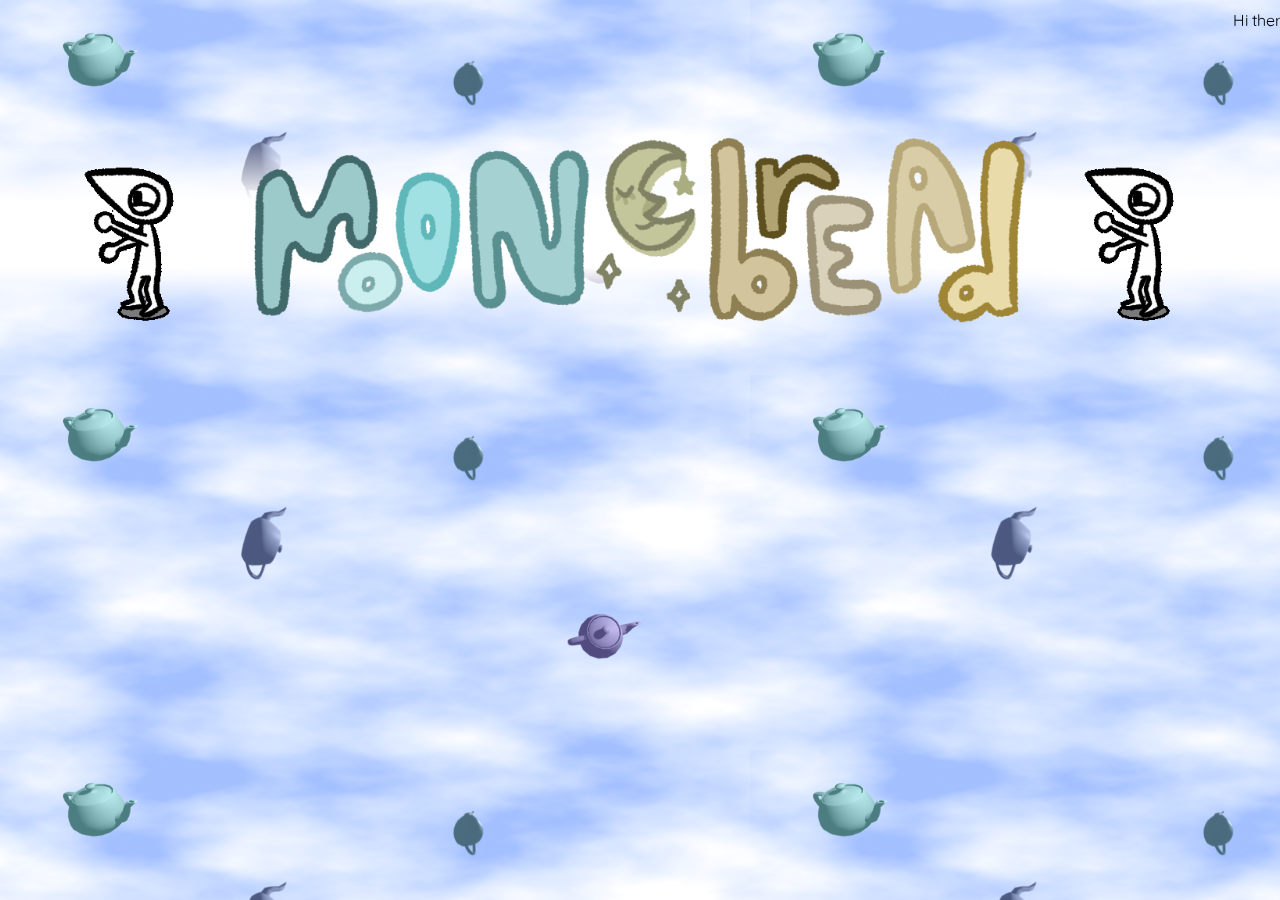
==== main.html @ 85b9fb9e "creation" ====
<!DOCTYPE html>
<html>

<head>
  <meta charset="utf-8">
  <meta name="viewport" content="width=device-width">
  <link rel="stylesheet"
  href="https://fonts.googleapis.com/css?family=Quicksand">
  <title>Moonbread</title>
  <link href="mainStyle.css" rel="stylesheet" type="text/css" />
  <link rel="icon" href="Images/moonlogo.png" type="image/icon type">
</head>

<body>
    <script src="mainScript.js"></script>

    <marquee behavior="scroll" direction="left">Hi there!! I'm Devin and this is my website that catalogues my digital footprint across the internet. It's pretty cool of you to stop by.
        Pretty awesome I would say. Thanks for that :D
    </marquee>

    <div class = "top">
        <img src="Images/crowdance.gif" id="crowdance" alt="crow dance"">
        <img src="Images/moonbread.png" alt="Radiotower Title">
        <img src="Images/crowdance.gif" id="crowdance" alt="crow dance">
    </div>
</body>

</html>
---- mainStyle.css ----
html, body {
    height: 100%;
    width: 100%;
    margin-left:0px;
    margin-top:0px;
    overflow-x: hidden;

    background-image: url("Images/repeatingSky.png");
    background-size: 750px;
    background-repeat: repeat;
}
  
p {
    font-family: 'Quicksand';
    font-size:25px;
}

.top {
    display:flex;
    margin-top:100px;
    justify-content:center;
    height:200px;
    background-image:linear-gradient(rgba(255,255,255,0), white, white, rgba(255,255,255,0));
}

#crowdance:hover {
    transform: scaleX(-1);
}

marquee {
    font-family: 'Quicksand';
    margin-top:10px;
}
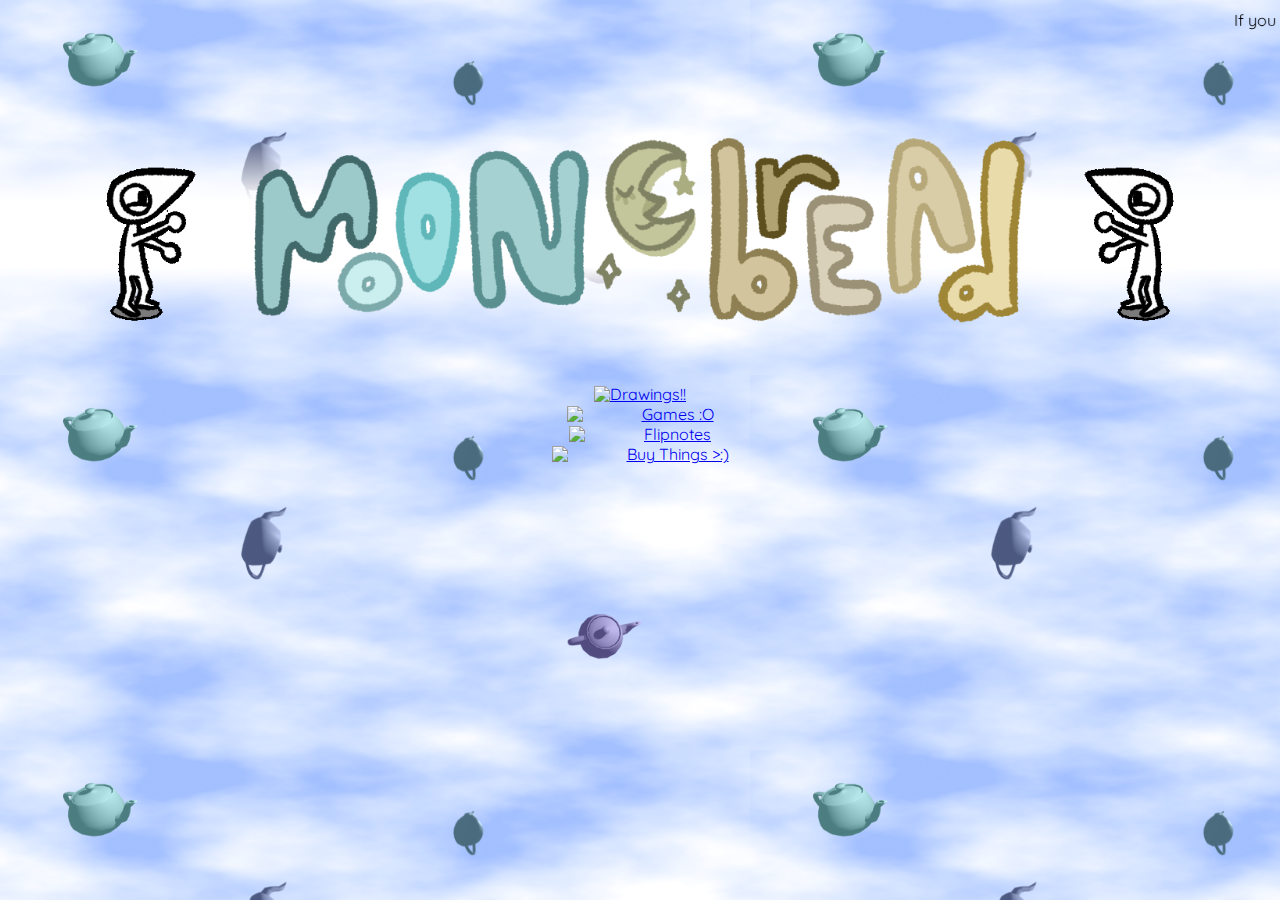
==== commit d1e16a37: "added links and movement" ====
--- a/main.html
+++ b/main.html
@@ -12,17 +12,34 @@
 </head>
 
 <body>
+    <marquee behavior="scroll" direction="left" id="scrollText">Oh geez, this text wasn't supposed to be visible. Please, avert your eyes!!!</marquee>
+
+    <div class = "top">
+        <img src="Images/crowdance.gif" id="crowdance2" alt="crow dance">
+        <img class="hover" src="Images/moonbread.png" alt="Radiotower Title">
+        <img src="Images/crowdance.gif" id="crowdance" alt="crow dance">
+    </div>
+
     <script src="mainScript.js"></script>
 
-    <marquee behavior="scroll" direction="left">Hi there!! I'm Devin and this is my website that catalogues my digital footprint across the internet. It's pretty cool of you to stop by.
-        Pretty awesome I would say. Thanks for that :D
-    </marquee>
-
-    <div class = "top">
-        <img src="Images/crowdance.gif" id="crowdance" alt="crow dance"">
-        <img src="Images/moonbread.png" alt="Radiotower Title">
-        <img src="Images/crowdance.gif" id="crowdance" alt="crow dance">
-    </div>
+    <div class = "linkContainer">
+          <div class = "links">
+             <img src="https://web.archive.org/web/20090821202025if_/http://geocities.com/SouthBeach/Shores/8689/an/drawcat.gif">
+             <a href="https://www.instagram.com/moonbreaddd/"> Drawings!!</a>
+         </div>
+         <div class = "links">
+               <img src="https://web.archive.org/web/20091027002839im_/http://uk.geocities.com/tralda/assets/images/clipart_games_007.gif" style="width:75px;height:auto;">
+               <a href="https://moonbreadgames.itch.io"> Games :O</a>
+         </div>
+         <div class = "links">
+            <img src="https://web.archive.org/web/20090821161830if_/http://geocities.com/Hollywood/Club/7196/rotatingcamera.gif" style="width:75px;height:auto;">
+            <a href="https://www.youtube.com/@moonbreadd"> Flipnotes</a>
+          </div>
+         <div class = "links">
+            <img src="https://web.archive.org/web/20090901160658if_/http://www.geocities.com/conquistar173/moneyAnimation.gif" style="width:75px;height:auto;">
+            <a href="https://www.redbubble.com/people/conscious-ink/shop"> Buy Things >:)</a>
+         </div>
+      </div>
 </body>
 
 </html>--- a/mainStyle.css
+++ b/mainStyle.css
@@ -23,11 +23,40 @@
     background-image:linear-gradient(rgba(255,255,255,0), white, white, rgba(255,255,255,0));
 }
 
-#crowdance:hover {
-    transform: scaleX(-1);
+.linkContainer {
+    display: flex;
+    margin-top:50px;
+    justify-content: space-evenly;
+    font-family: 'Quicksand';
+    flex-wrap: wrap;
+    flex-direction:column;
 }
+
+.links {
+    display: flex;
+    justify-content: center;
+    flex-direction: row;
+    align-items: center;
+}
+
+#crowdance:hover { transform: scaleX(-1); }
+#crowdance2 { transform: scaleX(-1); }
+#crowdance2:hover { transform: scaleX(1); }
 
 marquee {
     font-family: 'Quicksand';
     margin-top:10px;
+}
+
+.hover {
+    animation: MoveUpDown 4s ease-in-out infinite;
+}
+
+@keyframes MoveUpDown {
+    0%, 100% {
+        transform: translateY(20px);
+    }
+    50% {
+        transform: translateY(-20px);
+    }
 }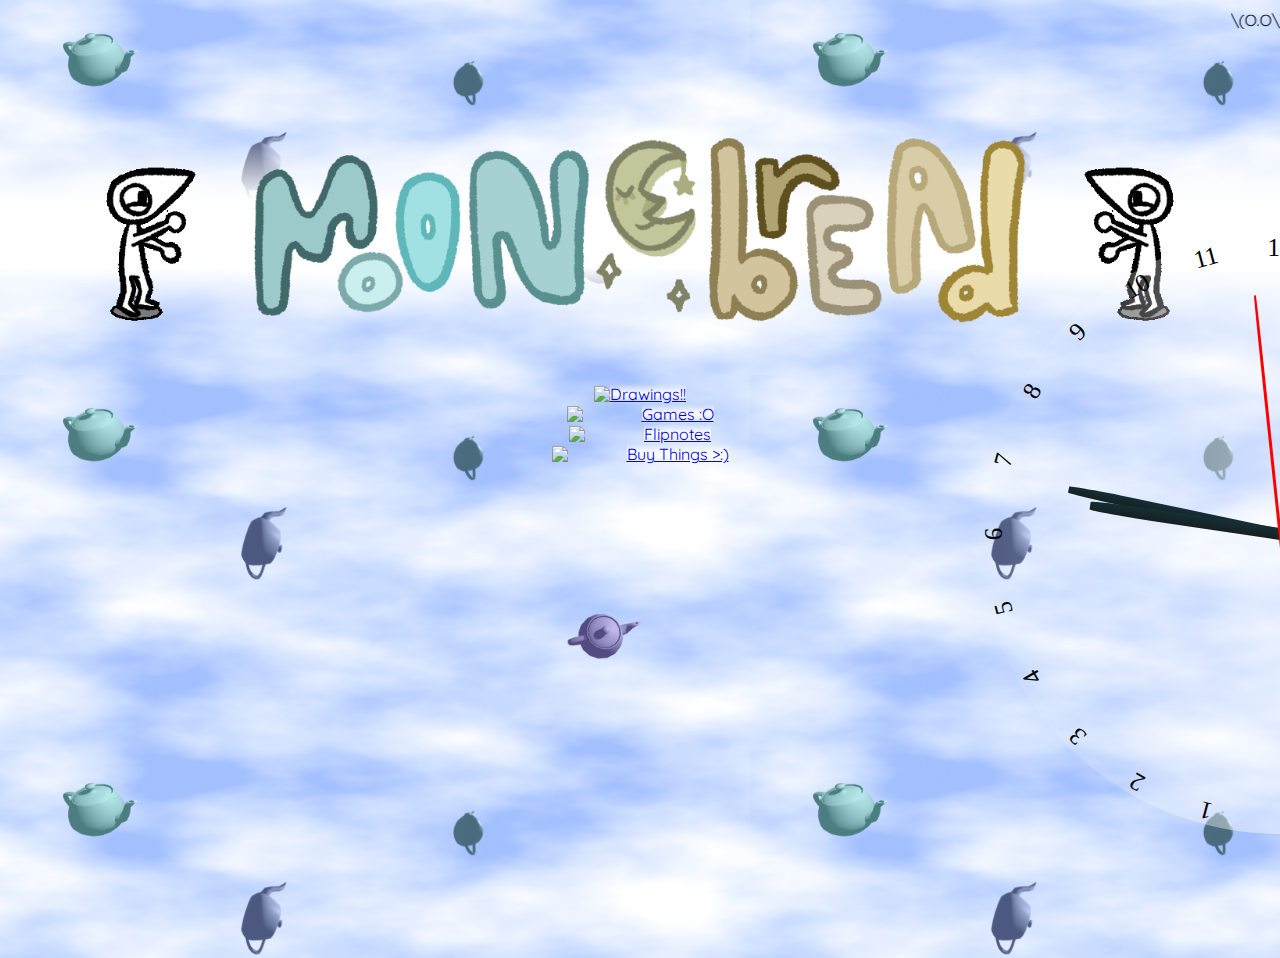
==== commit 41ded9e7: "yay" ====
--- a/main.html
+++ b/main.html
@@ -20,24 +20,43 @@
         <img src="Images/crowdance.gif" id="crowdance" alt="crow dance">
     </div>
 
-    <script src="mainScript.js"></script>
+    <div class="clockbody">
+      <div class="hand sHand" data-second-hand></div>
+      <div class="hand mHand" data-minute-hand></div>
+      <div class="hand hHand" data-hour-hand></div>
+      <div class="handmiddle"></div>
+      <div class="number number1">1</div>
+      <div class="number number2">2</div>
+      <div class="number number3">3</div>
+      <div class="number number4">4</div>
+      <div class="number number5">5</div>
+      <div class="number number6">6</div>
+      <div class="number number7">7</div>
+      <div class="number number8">8</div>
+      <div class="number number9">9</div>
+      <div class="number number10">10</div>
+      <div class="number number11">11</div>
+      <div class="number number12">12</div>
+   </div>
+   <script defer src="clockScript.js"></script>
 
+   <script src="mainScript.js"></script>
     <div class = "linkContainer">
           <div class = "links">
              <img src="https://web.archive.org/web/20090821202025if_/http://geocities.com/SouthBeach/Shores/8689/an/drawcat.gif">
-             <a href="https://www.instagram.com/moonbreaddd/"> Drawings!!</a>
+             <a href="https://www.instagram.com/moonbreaddd/" style="background-image:linear-gradient(rgba(0,0,0,0),white,rgba(0,0,0,0))"> Drawings!!</a>
          </div>
          <div class = "links">
                <img src="https://web.archive.org/web/20091027002839im_/http://uk.geocities.com/tralda/assets/images/clipart_games_007.gif" style="width:75px;height:auto;">
-               <a href="https://moonbreadgames.itch.io"> Games :O</a>
+               <a href="https://moonbreadgames.itch.io" style="background-image:linear-gradient(rgba(0,0,0,0),white,rgba(0,0,0,0))"> Games :O</a>
          </div>
          <div class = "links">
             <img src="https://web.archive.org/web/20090821161830if_/http://geocities.com/Hollywood/Club/7196/rotatingcamera.gif" style="width:75px;height:auto;">
-            <a href="https://www.youtube.com/@moonbreadd"> Flipnotes</a>
+            <a href="https://www.youtube.com/@moonbreadd" style="background-image:linear-gradient(rgba(0,0,0,0),white,rgba(0,0,0,0))"> Flipnotes</a>
           </div>
          <div class = "links">
             <img src="https://web.archive.org/web/20090901160658if_/http://www.geocities.com/conquistar173/moneyAnimation.gif" style="width:75px;height:auto;">
-            <a href="https://www.redbubble.com/people/conscious-ink/shop"> Buy Things >:)</a>
+            <a href="https://www.redbubble.com/people/conscious-ink/shop" style="background-image:linear-gradient(rgba(0,0,0,0),white,rgba(0,0,0,0))"> Buy Things >:)</a>
          </div>
       </div>
 </body>
--- a/mainStyle.css
+++ b/mainStyle.css
@@ -59,4 +59,67 @@
     50% {
         transform: translateY(-20px);
     }
+}
+
+/* Clock Start */
+
+.clockbody {
+    margin-top: -100px;
+    width: 600px;
+    height:600px;
+    background-image: linear-gradient(to left, white, rgba(0,0,0,0));
+    border-radius:50%;
+    position: absolute;
+    right: -300px;
+}
+
+.clockbody .number {
+    --rotation: 0;
+    --fontsize:10px;
+
+    position:absolute;
+    width:100%;
+    height:100%;
+    text-align:center;
+    transform: rotate(var(--rotation));
+    font-size:25px;
+}
+
+.clockbody .number1 {--rotation: 195deg;}
+.clockbody .number2 {--rotation: 210deg;}
+.clockbody .number3 {--rotation: 225deg;}
+.clockbody .number4 {--rotation: 240deg;}
+.clockbody .number5 {--rotation: 255deg;}
+.clockbody .number6 {--rotation: 270deg;}
+.clockbody .number7 {--rotation: 285deg;}
+.clockbody .number8 {--rotation: 300deg;}
+.clockbody .number9 {--rotation: 315deg;}
+.clockbody .number10 {--rotation: 330deg;}
+.clockbody .number11 {--rotation: 345deg;}
+
+.clockbody .hand {
+    --rotation: 0;
+
+    position: absolute;
+    bottom: 50%;
+    left: 50%;
+    width: 10px;
+    height: 72%;
+    background-image: linear-gradient(to right, rgb(20, 48, 54), rgb(23, 31, 32));
+    border-radius:20%;
+    transform-origin: center;
+    transform: translate(-50%, 50%) rotate(calc(var(--rotation) * 1deg));
+}
+
+.clockbody .sHand {
+    background-image:none;
+    background-color:red;
+    width:3px;
+    height:80%;
+    z-index:5;
+}
+
+.clockbody .hHand {
+    width:12px;
+    height:64%;
 }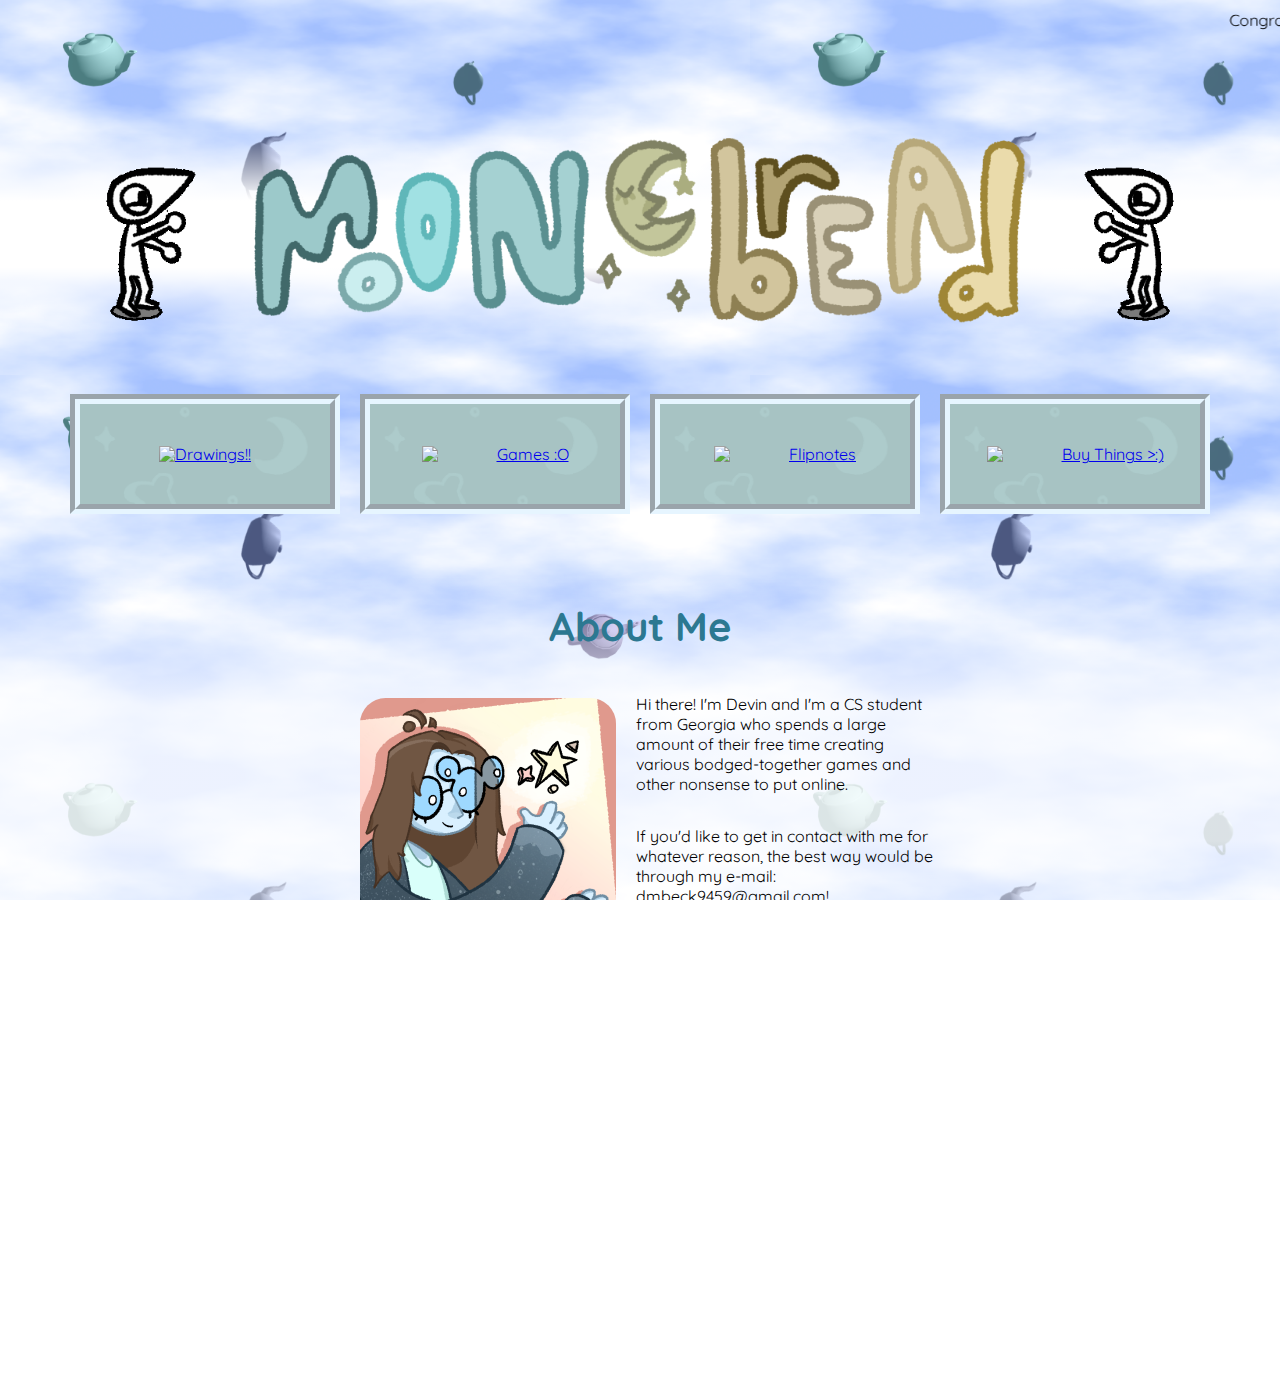
==== commit 702efe30: "a whole lot" ====
--- a/main.html
+++ b/main.html
@@ -20,7 +20,7 @@
         <img src="Images/crowdance.gif" id="crowdance" alt="crow dance">
     </div>
 
-    <div class="clockbody">
+    <!--<div class="clockbody">
       <div class="hand sHand" data-second-hand></div>
       <div class="hand mHand" data-minute-hand></div>
       <div class="hand hHand" data-hour-hand></div>
@@ -38,27 +38,53 @@
       <div class="number number11">11</div>
       <div class="number number12">12</div>
    </div>
-   <script defer src="clockScript.js"></script>
+   <script defer src="clockScript.js"></script>-->
 
    <script src="mainScript.js"></script>
     <div class = "linkContainer">
-          <div class = "links">
+         <a href="https://www.instagram.com/moonbreaddd/"> <div class = "links">
              <img src="https://web.archive.org/web/20090821202025if_/http://geocities.com/SouthBeach/Shores/8689/an/drawcat.gif">
-             <a href="https://www.instagram.com/moonbreaddd/" style="background-image:linear-gradient(rgba(0,0,0,0),white,rgba(0,0,0,0))"> Drawings!!</a>
-         </div>
-         <div class = "links">
+            Drawings!!
+         </div></a>
+         <a href="https://moonbreadgames.itch.io"> <div class = "links">
                <img src="https://web.archive.org/web/20091027002839im_/http://uk.geocities.com/tralda/assets/images/clipart_games_007.gif" style="width:75px;height:auto;">
-               <a href="https://moonbreadgames.itch.io" style="background-image:linear-gradient(rgba(0,0,0,0),white,rgba(0,0,0,0))"> Games :O</a>
-         </div>
-         <div class = "links">
+               Games :O
+         </div></a>
+         <a href="https://www.youtube.com/@moonbreadd"> <div class = "links">
             <img src="https://web.archive.org/web/20090821161830if_/http://geocities.com/Hollywood/Club/7196/rotatingcamera.gif" style="width:75px;height:auto;">
-            <a href="https://www.youtube.com/@moonbreadd" style="background-image:linear-gradient(rgba(0,0,0,0),white,rgba(0,0,0,0))"> Flipnotes</a>
-          </div>
-         <div class = "links">
+            Flipnotes
+          </div></a>
+          <a href="https://www.redbubble.com/people/conscious-ink/shop"> <div class = "links">
             <img src="https://web.archive.org/web/20090901160658if_/http://www.geocities.com/conquistar173/moneyAnimation.gif" style="width:75px;height:auto;">
-            <a href="https://www.redbubble.com/people/conscious-ink/shop" style="background-image:linear-gradient(rgba(0,0,0,0),white,rgba(0,0,0,0))"> Buy Things >:)</a>
+            Buy Things >:)
+         </div></a>
+      </div>
+
+<div style="background-image:linear-gradient(rgba(0,0,0,0),rgba(255, 255, 255, 0.8),rgba(255, 255, 255, 0.8),rgba(0,0,0,0));">
+   <div class= "aboutMe">
+      <h1 style="color:rgb(44, 120, 145);">About Me</h1>
+      <div style="display:flex; flex-direction:row;">
+         <img src="Images/meeeee.png" style="width:256px; height:256px; border-radius:10%; margin:20px;">
+         <div style="display:flex; flex-direction:column">
+            <p>Hi there! I'm Devin and I'm a CS student from Georgia who spends a large amount of their free time creating various bodged-together games and other nonsense to put online.</p>
+            <p>If you'd like to get in contact with me for whatever reason, the best way would be through my e-mail: dmbeck9459@gmail.com!</p>
          </div>
       </div>
+   </div>
+</div>
+
+<div style="background-image:linear-gradient(rgba(0,0,0,0),rgba(255, 255, 255, 0.8),rgba(255, 255, 255, 0.8),rgba(0,0,0,0));">
+   <div class= "aboutMe">
+      <h1 style="color:rgb(44, 145, 76);">Other Assorted Creations</h1>
+      <div style="display:flex; flex-direction:row;">
+         <div style="display:flex; flex-direction:column">
+            <p>The polynomial clock is a clock where the distance between each hour increases as the hour increases. Is it an impractical way to tell time? Absolutely. It's pretty fun to watch though!</p>
+            <p>There's also this clicker game that you might find fun if you are a fan of watching numbers get bigger. I know I am.</p>
+         </div>
+         <img src="Images/cuteRobot.png" style="width:256px; height:256px; border-radius:10%; margin:20px;">
+      </div>
+   </div>
+</div>
 </body>
 
 </html>--- a/mainStyle.css
+++ b/mainStyle.css
@@ -4,15 +4,23 @@
     margin-left:0px;
     margin-top:0px;
     overflow-x: hidden;
+    font-family: 'Quicksand';
 
     background-image: url("Images/repeatingSky.png");
     background-size: 750px;
     background-repeat: repeat;
 }
-  
+
+html {
+    overflow: hidden;
+}
+
 p {
-    font-family: 'Quicksand';
-    font-size:25px;
+    font-size:16px;
+}
+
+h1 {
+    font-size:40px;
 }
 
 .top {
@@ -26,10 +34,11 @@
 .linkContainer {
     display: flex;
     margin-top:50px;
-    justify-content: space-evenly;
+    margin-bottom:50px;
+    justify-content: center;
     font-family: 'Quicksand';
     flex-wrap: wrap;
-    flex-direction:column;
+    flex-direction:row;
 }
 
 .links {
@@ -37,6 +46,16 @@
     justify-content: center;
     flex-direction: row;
     align-items: center;
+    width:250px;
+    height:100px;
+    align-self:center;
+    margin:10px;
+
+    background-image: url("Images/background.png");
+    background-size: 250px;
+    border-width:10px;
+    border-style:groove;
+    border-color:rgb(230, 245, 255);
 }
 
 #crowdance:hover { transform: scaleX(-1); }
@@ -59,6 +78,16 @@
     50% {
         transform: translateY(-20px);
     }
+}
+
+.aboutMe {
+    margin:25px;
+    display:flex;
+    flex-direction:column;
+    align-items:center;
+    justify-content:center;
+    width:600px;
+    margin:0 auto;
 }
 
 /* Clock Start */
@@ -96,6 +125,7 @@
 .clockbody .number9 {--rotation: 315deg;}
 .clockbody .number10 {--rotation: 330deg;}
 .clockbody .number11 {--rotation: 345deg;}
+.clockbody .number12 {--rotation: 357deg;}
 
 .clockbody .hand {
     --rotation: 0;
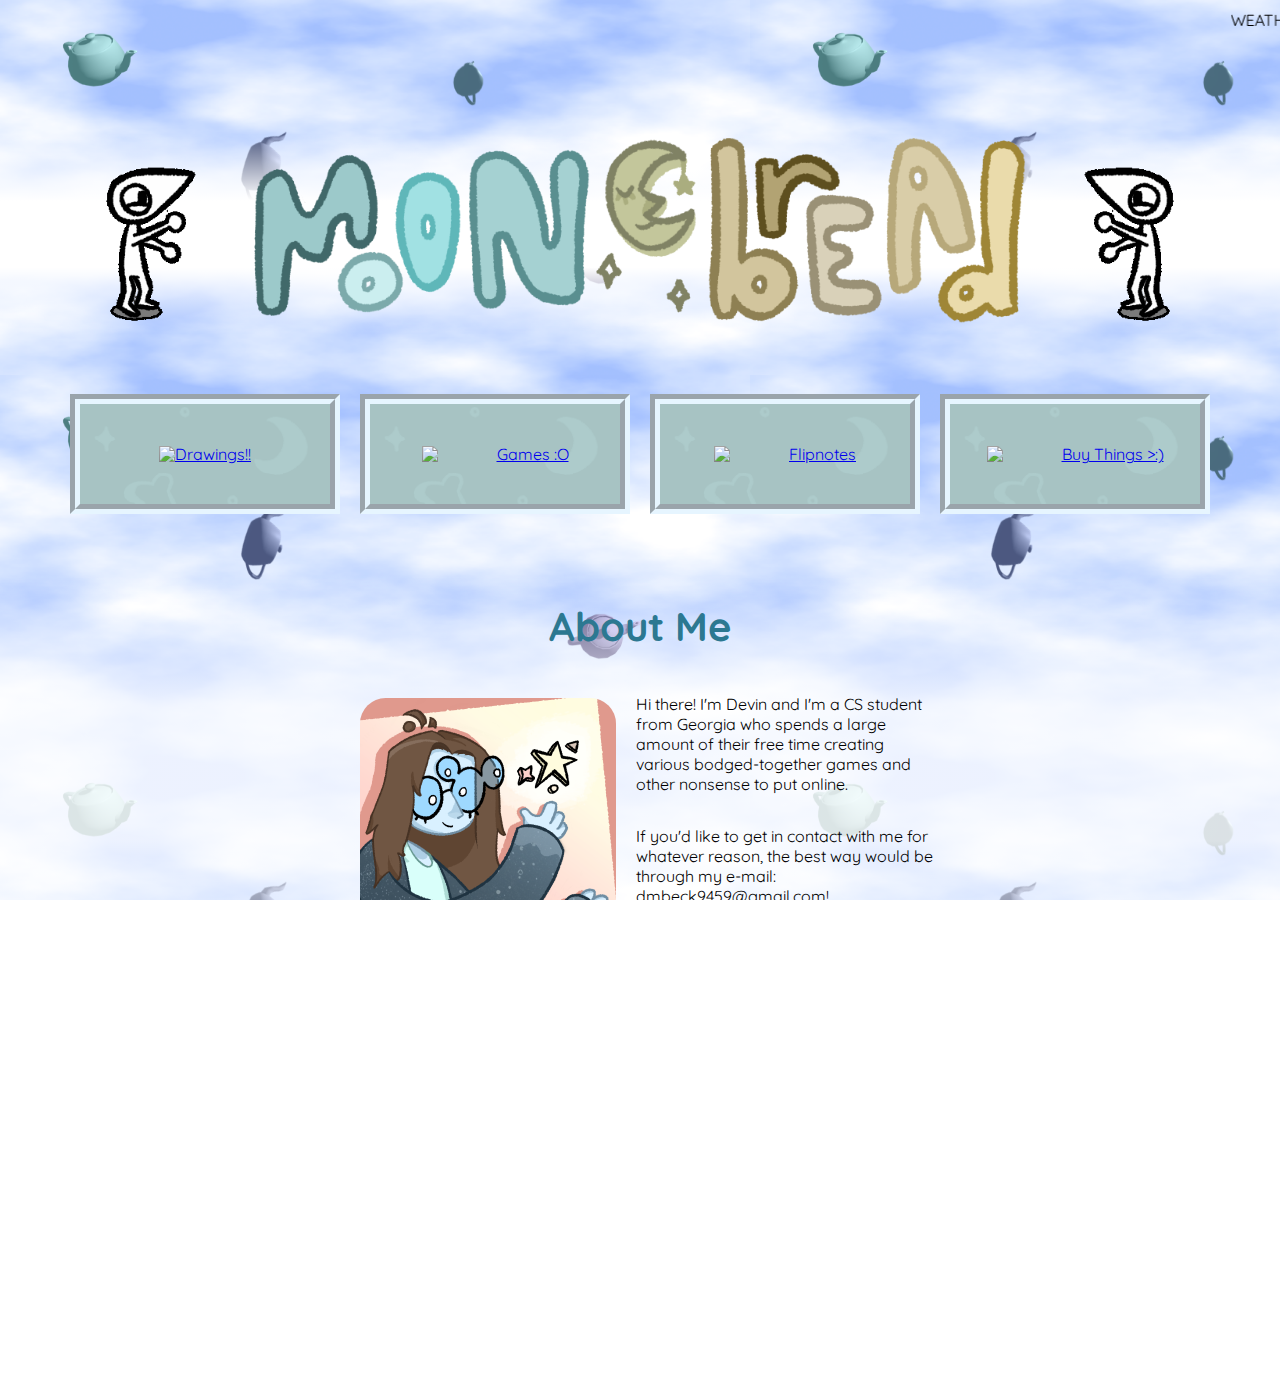
==== commit 8b9aa61b: "MOER" ====
--- a/main.html
+++ b/main.html
@@ -19,26 +19,6 @@
         <img class="hover" src="Images/moonbread.png" alt="Radiotower Title">
         <img src="Images/crowdance.gif" id="crowdance" alt="crow dance">
     </div>
-
-    <!--<div class="clockbody">
-      <div class="hand sHand" data-second-hand></div>
-      <div class="hand mHand" data-minute-hand></div>
-      <div class="hand hHand" data-hour-hand></div>
-      <div class="handmiddle"></div>
-      <div class="number number1">1</div>
-      <div class="number number2">2</div>
-      <div class="number number3">3</div>
-      <div class="number number4">4</div>
-      <div class="number number5">5</div>
-      <div class="number number6">6</div>
-      <div class="number number7">7</div>
-      <div class="number number8">8</div>
-      <div class="number number9">9</div>
-      <div class="number number10">10</div>
-      <div class="number number11">11</div>
-      <div class="number number12">12</div>
-   </div>
-   <script defer src="clockScript.js"></script>-->
 
    <script src="mainScript.js"></script>
     <div class = "linkContainer">
@@ -78,7 +58,7 @@
       <h1 style="color:rgb(44, 145, 76);">Other Assorted Creations</h1>
       <div style="display:flex; flex-direction:row;">
          <div style="display:flex; flex-direction:column">
-            <p>The polynomial clock is a clock where the distance between each hour increases as the hour increases. Is it an impractical way to tell time? Absolutely. It's pretty fun to watch though!</p>
+            <p>The <a href="clock/clockexp.html">polynomial clock</a> is a clock where the distance between each hour increases as the hour increases. Is it an impractical way to tell time? Absolutely. It's pretty fun to watch though!</p>
             <p>There's also this clicker game that you might find fun if you are a fan of watching numbers get bigger. I know I am.</p>
          </div>
          <img src="Images/cuteRobot.png" style="width:256px; height:256px; border-radius:10%; margin:20px;">
--- a/mainStyle.css
+++ b/mainStyle.css
@@ -88,68 +88,4 @@
     justify-content:center;
     width:600px;
     margin:0 auto;
-}
-
-/* Clock Start */
-
-.clockbody {
-    margin-top: -100px;
-    width: 600px;
-    height:600px;
-    background-image: linear-gradient(to left, white, rgba(0,0,0,0));
-    border-radius:50%;
-    position: absolute;
-    right: -300px;
-}
-
-.clockbody .number {
-    --rotation: 0;
-    --fontsize:10px;
-
-    position:absolute;
-    width:100%;
-    height:100%;
-    text-align:center;
-    transform: rotate(var(--rotation));
-    font-size:25px;
-}
-
-.clockbody .number1 {--rotation: 195deg;}
-.clockbody .number2 {--rotation: 210deg;}
-.clockbody .number3 {--rotation: 225deg;}
-.clockbody .number4 {--rotation: 240deg;}
-.clockbody .number5 {--rotation: 255deg;}
-.clockbody .number6 {--rotation: 270deg;}
-.clockbody .number7 {--rotation: 285deg;}
-.clockbody .number8 {--rotation: 300deg;}
-.clockbody .number9 {--rotation: 315deg;}
-.clockbody .number10 {--rotation: 330deg;}
-.clockbody .number11 {--rotation: 345deg;}
-.clockbody .number12 {--rotation: 357deg;}
-
-.clockbody .hand {
-    --rotation: 0;
-
-    position: absolute;
-    bottom: 50%;
-    left: 50%;
-    width: 10px;
-    height: 72%;
-    background-image: linear-gradient(to right, rgb(20, 48, 54), rgb(23, 31, 32));
-    border-radius:20%;
-    transform-origin: center;
-    transform: translate(-50%, 50%) rotate(calc(var(--rotation) * 1deg));
-}
-
-.clockbody .sHand {
-    background-image:none;
-    background-color:red;
-    width:3px;
-    height:80%;
-    z-index:5;
-}
-
-.clockbody .hHand {
-    width:12px;
-    height:64%;
 }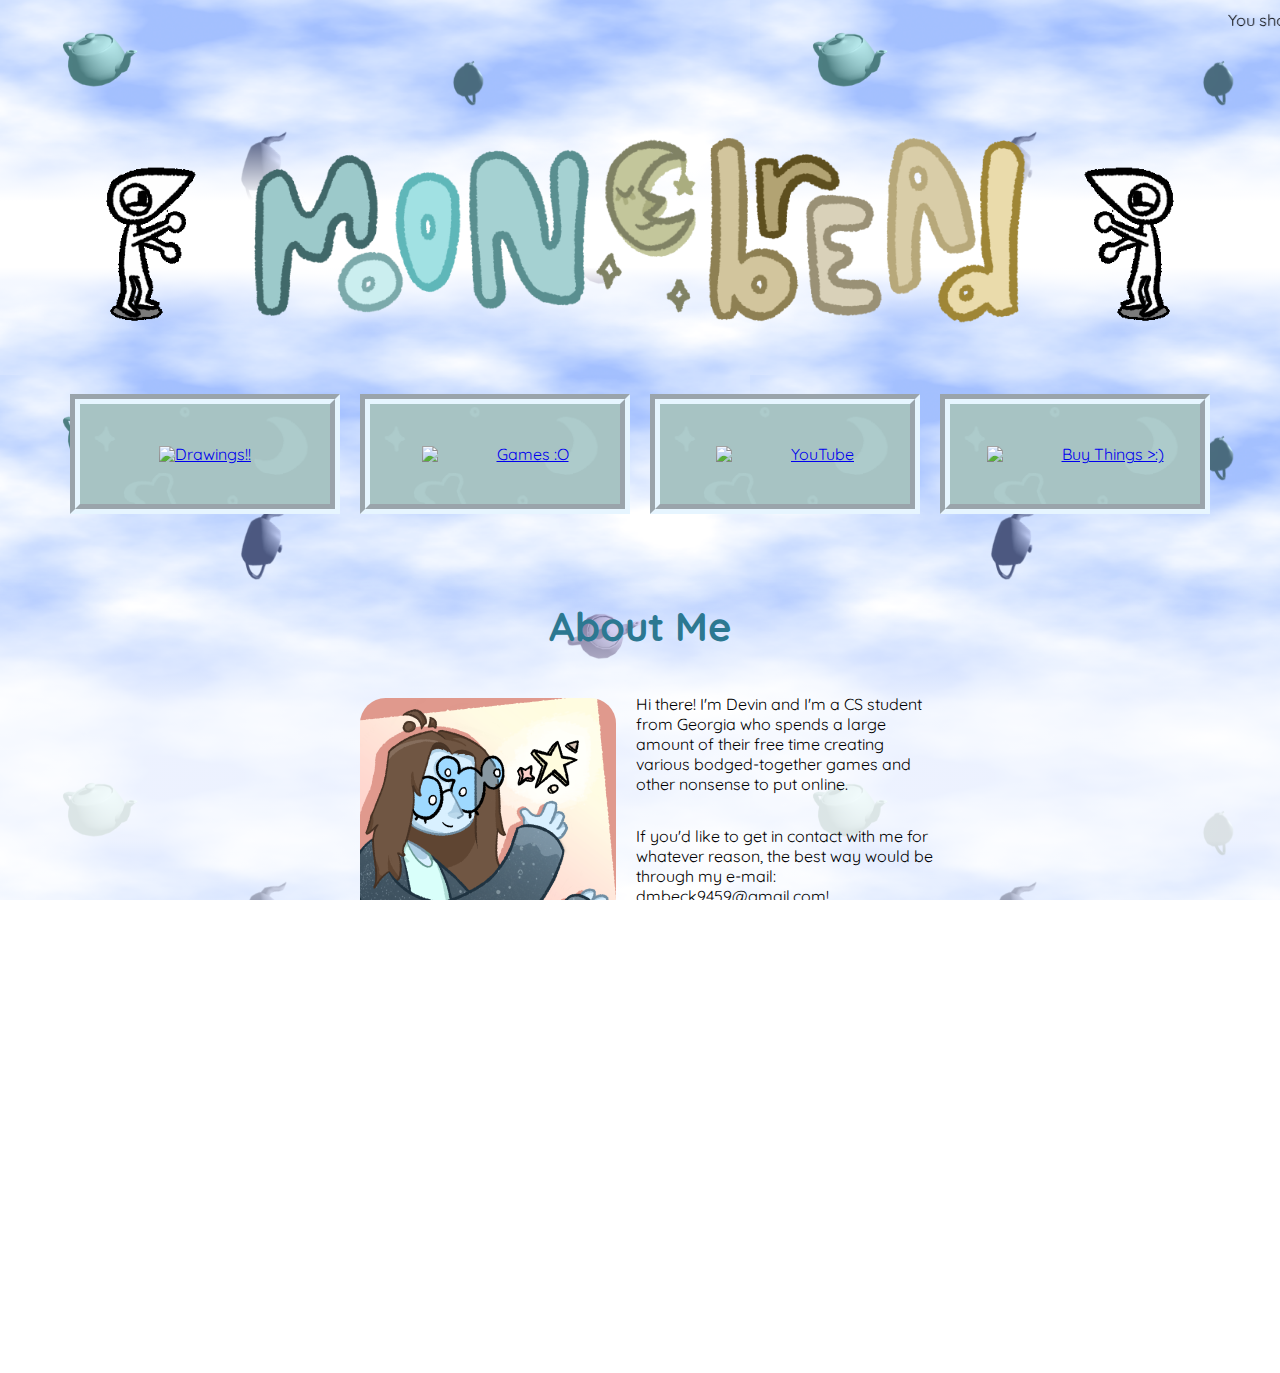
==== commit 71304e9a: "clicker game" ====
--- a/main.html
+++ b/main.html
@@ -32,7 +32,7 @@
          </div></a>
          <a href="https://www.youtube.com/@moonbreadd"> <div class = "links">
             <img src="https://web.archive.org/web/20090821161830if_/http://geocities.com/Hollywood/Club/7196/rotatingcamera.gif" style="width:75px;height:auto;">
-            Flipnotes
+            YouTube
           </div></a>
           <a href="https://www.redbubble.com/people/conscious-ink/shop"> <div class = "links">
             <img src="https://web.archive.org/web/20090901160658if_/http://www.geocities.com/conquistar173/moneyAnimation.gif" style="width:75px;height:auto;">
@@ -59,7 +59,7 @@
       <div style="display:flex; flex-direction:row;">
          <div style="display:flex; flex-direction:column">
             <p>The <a href="clock/clockexp.html">polynomial clock</a> is a clock where the distance between each hour increases as the hour increases. Is it an impractical way to tell time? Absolutely. It's pretty fun to watch though!</p>
-            <p>There's also this clicker game that you might find fun if you are a fan of watching numbers get bigger. I know I am.</p>
+            <p>There's also this <a href="Clicker/clicker.html">clicker game</a> that you might find fun if you are a fan of watching numbers get bigger. I know I am.</p>
          </div>
          <img src="Images/cuteRobot.png" style="width:256px; height:256px; border-radius:10%; margin:20px;">
       </div>
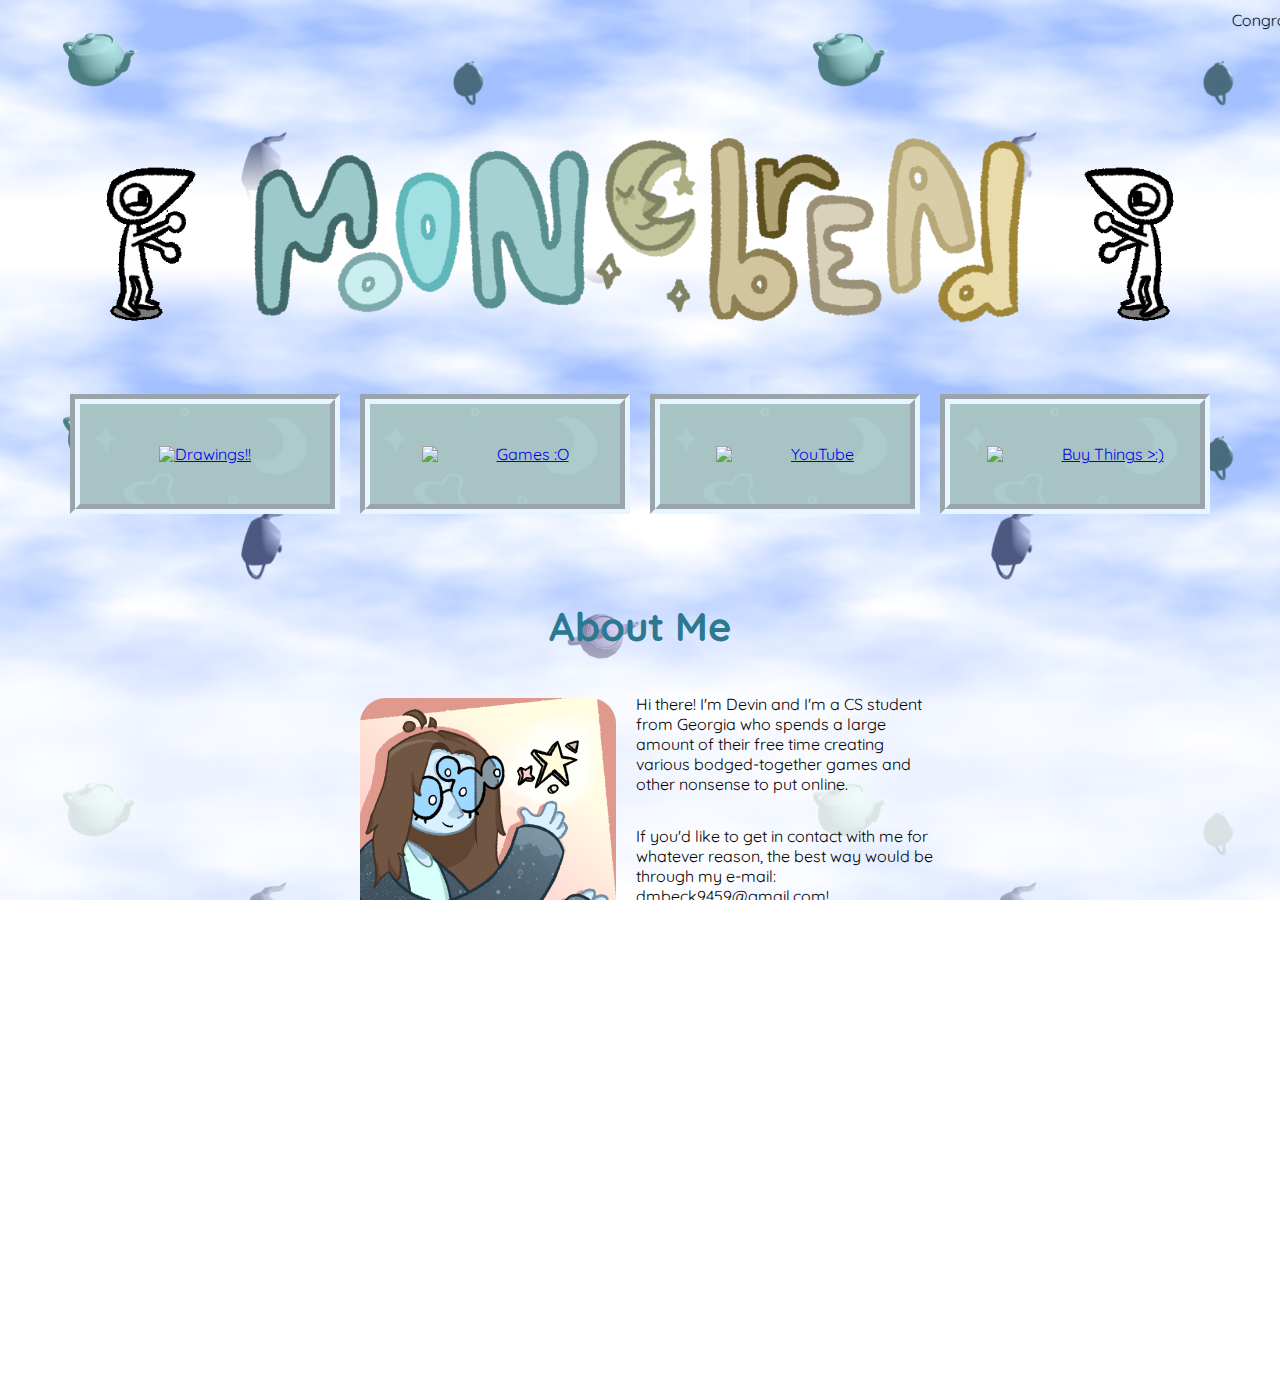
==== commit 0e1039f1: "asdasd" ====
--- a/main.html
+++ b/main.html
@@ -65,6 +65,7 @@
       </div>
    </div>
 </div>
+
 </body>
 
 </html>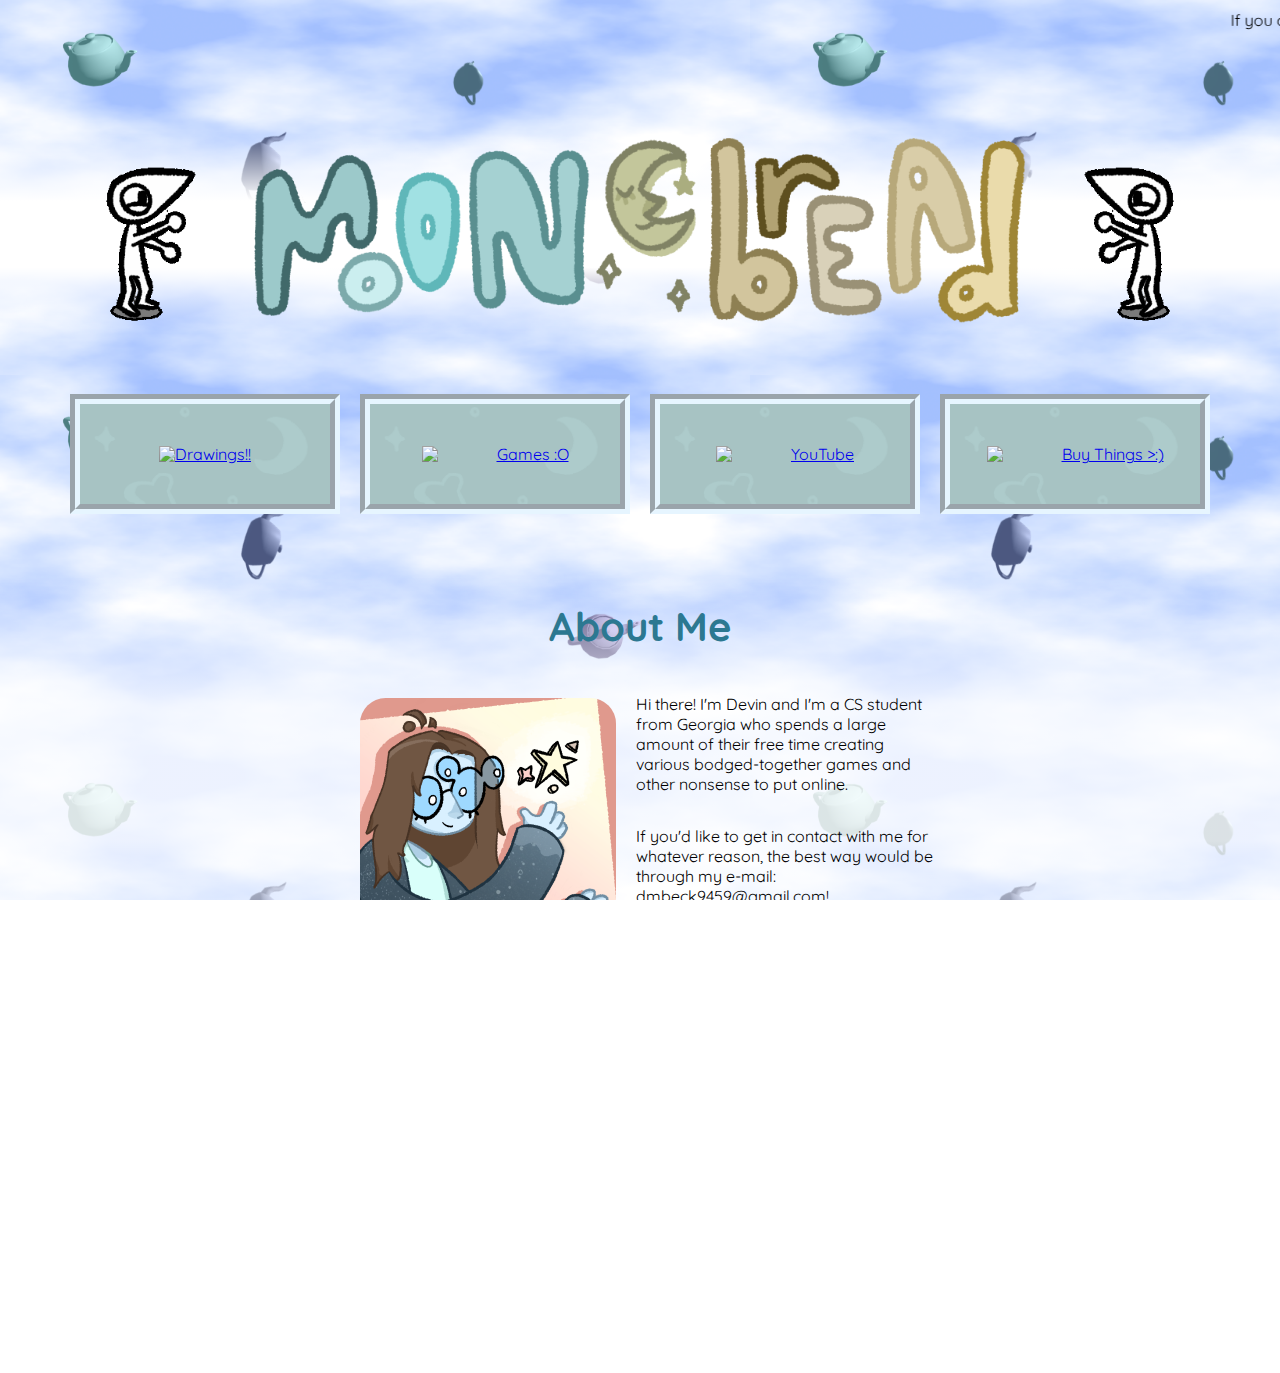
==== commit a8bb62a6: "mobile format" ====
--- a/main.html
+++ b/main.html
@@ -43,7 +43,7 @@
 <div style="background-image:linear-gradient(rgba(0,0,0,0),rgba(255, 255, 255, 0.8),rgba(255, 255, 255, 0.8),rgba(0,0,0,0));">
    <div class= "aboutMe">
       <h1 style="color:rgb(44, 120, 145);">About Me</h1>
-      <div style="display:flex; flex-direction:row;">
+      <div class = "aboutMeInterior">
          <img src="Images/meeeee.png" style="width:256px; height:256px; border-radius:10%; margin:20px;">
          <div style="display:flex; flex-direction:column">
             <p>Hi there! I'm Devin and I'm a CS student from Georgia who spends a large amount of their free time creating various bodged-together games and other nonsense to put online.</p>
@@ -56,7 +56,7 @@
 <div style="background-image:linear-gradient(rgba(0,0,0,0),rgba(255, 255, 255, 0.8),rgba(255, 255, 255, 0.8),rgba(0,0,0,0));">
    <div class= "aboutMe">
       <h1 style="color:rgb(44, 145, 76);">Other Assorted Creations</h1>
-      <div style="display:flex; flex-direction:row;">
+      <div class="aboutMeInterior">
          <div style="display:flex; flex-direction:column">
             <p>The <a href="clock/clockexp.html">polynomial clock</a> is a clock where the distance between each hour increases as the hour increases. Is it an impractical way to tell time? Absolutely. It's pretty fun to watch though!</p>
             <p>There's also this <a href="Clicker/clicker.html">clicker game</a> that you might find fun if you are a fan of watching numbers get bigger. I know I am.</p>
--- a/mainStyle.css
+++ b/mainStyle.css
@@ -88,4 +88,21 @@
     justify-content:center;
     width:600px;
     margin:0 auto;
-}+}
+
+.aboutMeInterior {
+    display:flex; 
+    flex-direction:row;
+}
+
+@media screen and (max-width: 1200px) {
+    .top {
+        height:50px;
+    }
+    .aboutMe {
+        width:200px;
+    }
+    .aboutMeInterior {
+        flex-direction:column;
+    }
+  }